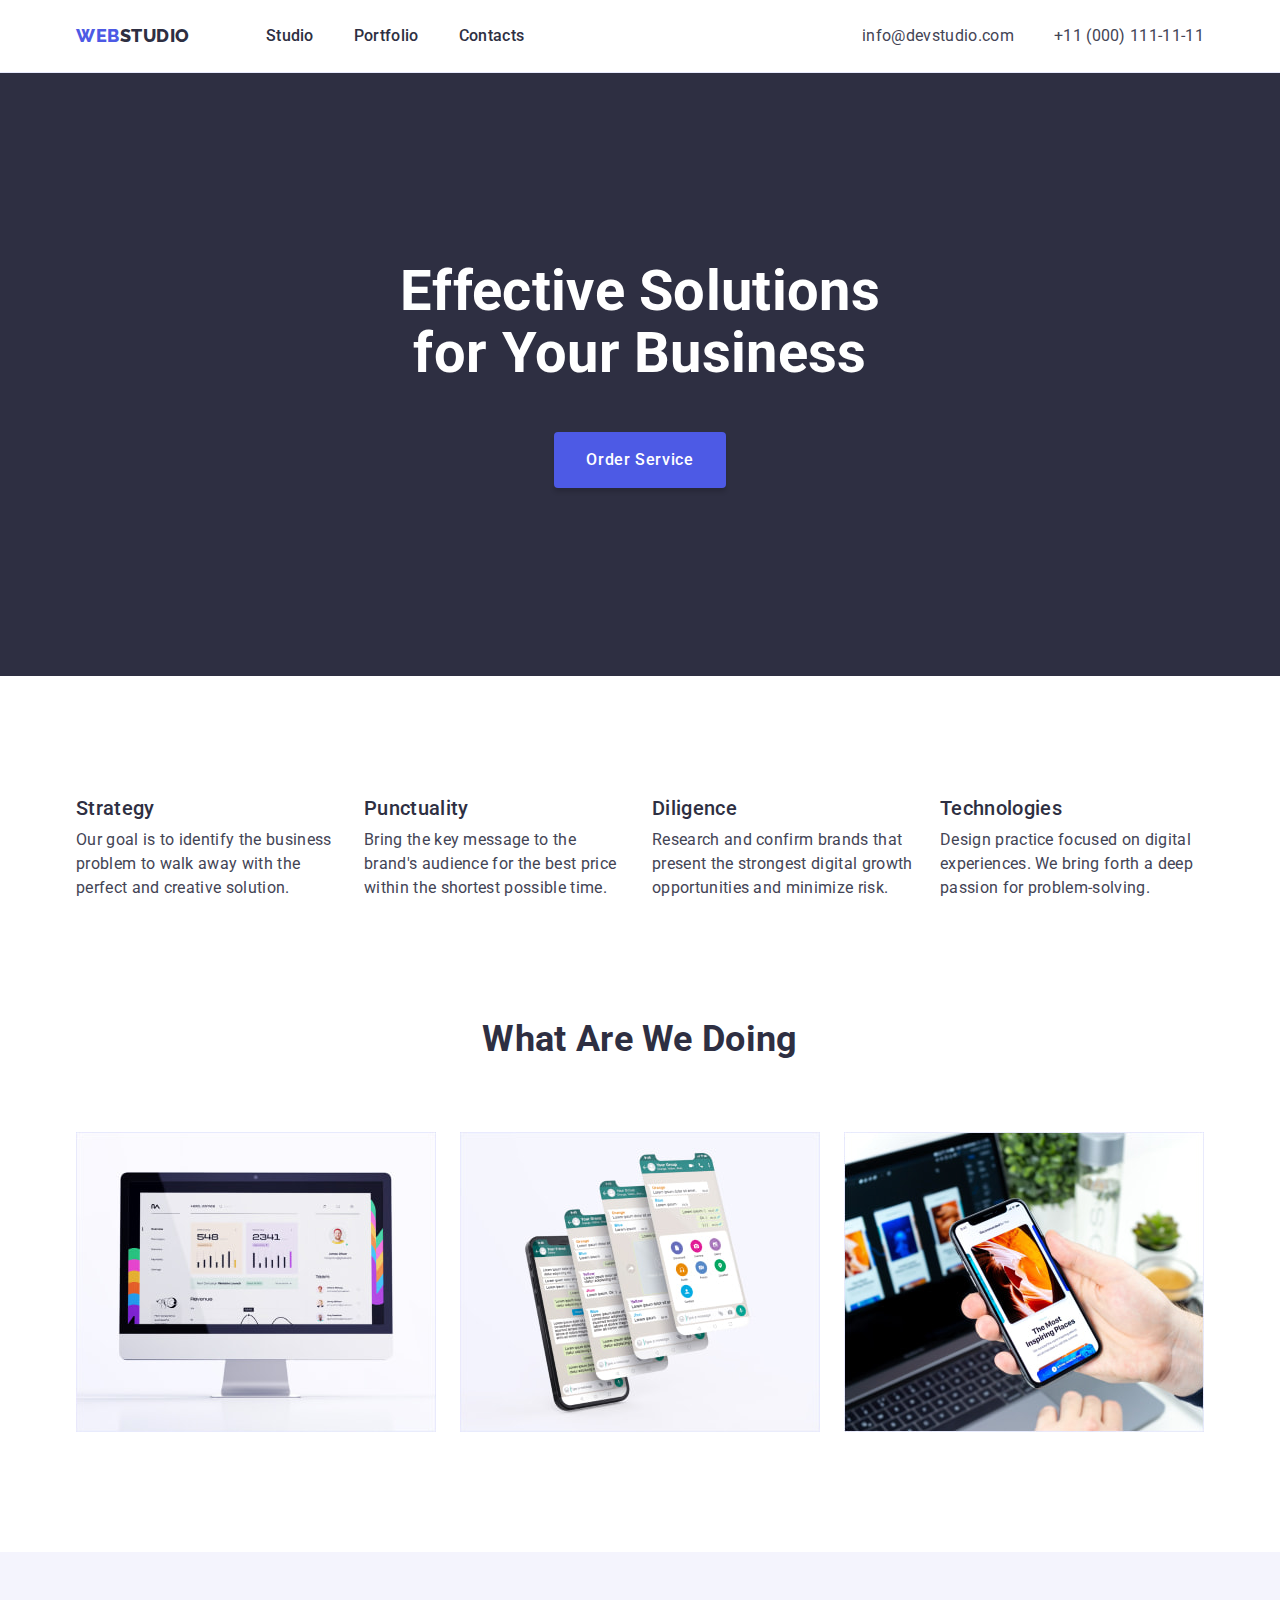
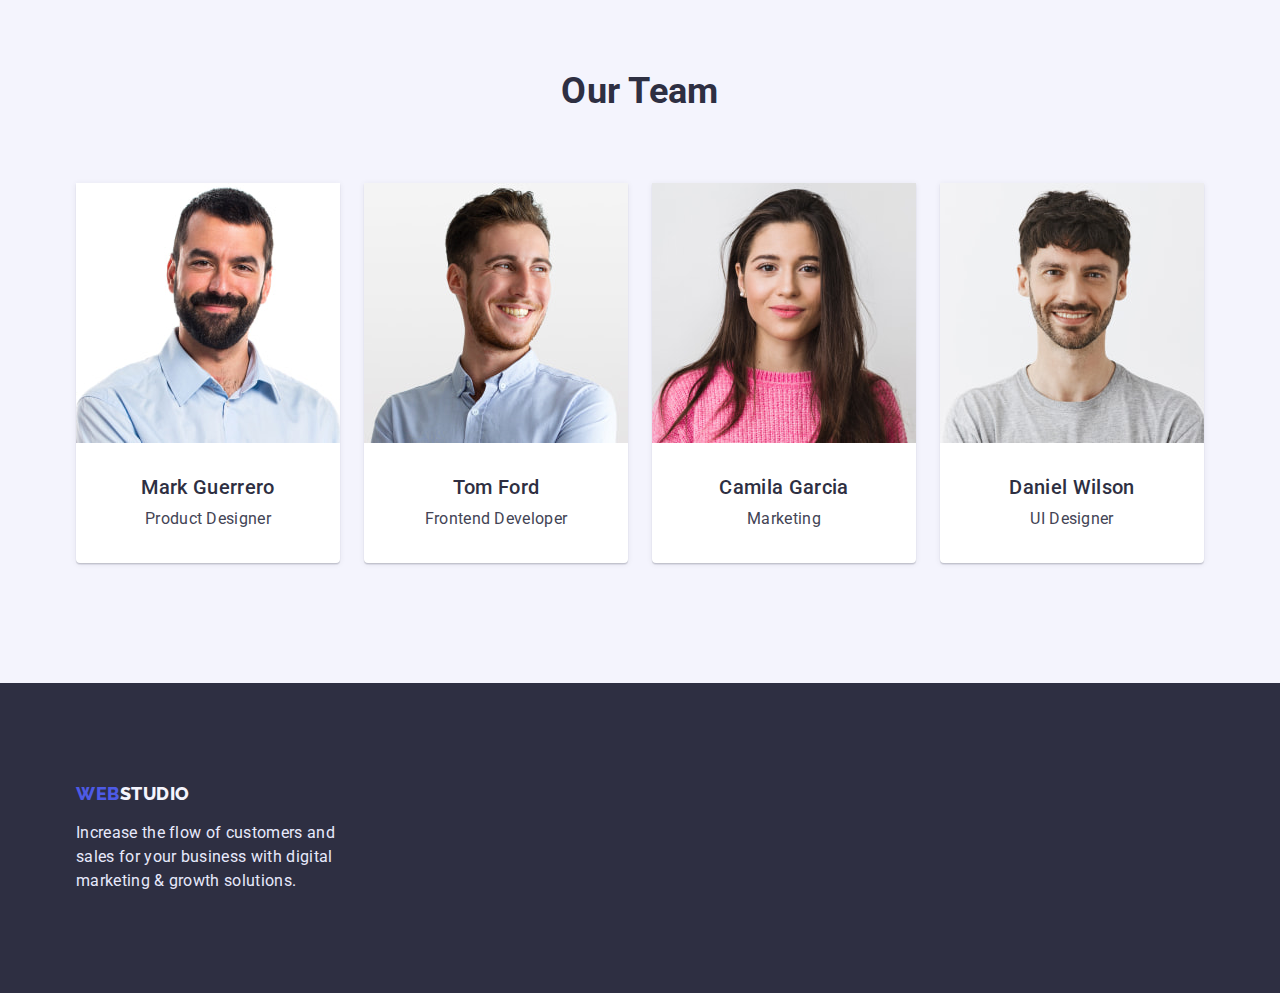
==== index.html @ b5923be6 "Initial commit" ====
<!DOCTYPE html>
<html lang="en">
  <head>
    <meta charset="UTF-8" />
    <meta http-equiv="X-UA-Compatible" content="IE=edge" />
    <meta name="viewport" content="width=device-width, initial-scale=1.0" />
    <title>WebStudio</title>
    <link rel="preconnect" href="https://fonts.googleapis.com" />
    <link rel="preconnect" href="https://fonts.gstatic.com" crossorigin />
    <link
      href="https://fonts.googleapis.com/css2?family=Raleway:wght@800&family=Roboto:wght@400;500;700;900&display=swap"
      rel="stylesheet"
    />
    <link
      rel="stylesheet"
      href="https://cdnjs.cloudflare.com/ajax/libs/modern-normalize/1.1.0/modern-normalize.min.css"
    />
    <link rel="stylesheet" href="./css/styles.css" />
  </head>
  <body>
    <!-- Site header -->
    <header class="header">
      <div class="container main-nav">
        <nav class="site-nav">
          <a href="./index.html" class="logo"
            ><span class="logo-accent">Web</span>Studio</a
          >

          <ul class="site-nav-list list">
            <li class="site-nav-item">
              <a href="./index.html" class="site-nav-link">Studio</a>
            </li>
            <li class="site-nav-item">
              <a href="./portfolio.html" class="site-nav-link">Portfolio</a>
            </li>
            <li class="site-nav-item">
              <a href="" class="site-nav-link">Contacts</a>
            </li>
          </ul>
        </nav>
        <address class="contacts">
          <ul class="contacts-list list">
            <li class="contacts-item">
              <a href="mailto:info@devstudio.com" class="contacts-link"
                >info@devstudio.com</a
              >
            </li>
            <li class="contacts-item">
              <a href="tel:+110001111111" class="contacts-link"
                >+11 (000) 111-11-11</a
              >
            </li>
          </ul>
        </address>
      </div>
    </header>
    <main>
      <!-- Hero -->
      <section class="hero">
        <div class="container">
          <h1 class="hero-title">Effective Solutions for Your Business</h1>
          <button type="button" class="hero-button">Order Service</button>
        </div>
      </section>

      <!-- Principles -->
      <section class="section principles">
        <div class="container">
          <h2 class="visually-hidden">Principles of our company</h2>

          <ul class="principles-list list">
            <li class="principles-item">
              <h3 class="title">Strategy</h3>
              <p>
                Our goal is to identify the business problem to walk away with
                the perfect and creative solution.
              </p>
            </li>
            <li class="principles-item">
              <h3 class="title">Punctuality</h3>
              <p>
                Bring the key message to the brand's audience for the best price
                within the shortest possible time.
              </p>
            </li>
            <li class="principles-item">
              <h3 class="title">Diligence</h3>
              <p>
                Research and confirm brands that present the strongest digital
                growth opportunities and minimize risk.
              </p>
            </li>
            <li class="principles-item">
              <h3 class="title">Technologies</h3>
              <p>
                Design practice focused on digital experiences. We bring forth a
                deep passion for problem-solving.
              </p>
            </li>
          </ul>
        </div>
      </section>

      <!-- Services -->
      <section class="section services">
        <div class="container">
          <h2 class="section-title">What are we doing</h2>
          <ul class="services-list list">
            <li class="services-item">
              <img
                src="./images/services/img-1.jpg"
                alt="Computer monitor"
                width="360"
              />
            </li>
            <li class="services-item">
              <img
                src="./images/services/img-2.jpg"
                alt="Phone and phone interface set"
                width="360"
              />
            </li>
            <li class="services-item">
              <img
                src="./images/services/img-3.jpg"
                alt="Hands holding a phone on the background of a laptop"
                width="360"
              />
            </li>
          </ul>
        </div>
      </section>
      <!-- Team -->
      <section class="section team">
        <div class="container">
          <h2 class="section-title">Our Team</h2>
          <ul class="team-list list">
            <li class="team-item">
              <img
                src="./images/team/img-1.jpg"
                alt="Team member Mark Guerrero"
                width="264"
              />
              <div class="team-content">
                <h3 class="title">Mark Guerrero</h3>
                <p>Product Designer</p>
              </div>
            </li>
            <li class="team-item">
              <img
                src="./images/team/img-2.jpg"
                alt="Team member Tom Ford"
                width="264"
              />
              <div class="team-content">
                <h3 class="title">Tom Ford</h3>
                <p>Frontend Developer</p>
              </div>
            </li>
            <li class="team-item">
              <img
                src="./images/team/img-3.jpg"
                alt="Team member Camila Garcia"
                width="264"
              />
              <div class="team-content">
                <h3 class="title">Camila Garcia</h3>
                <p>Marketing</p>
              </div>
            </li>
            <li class="team-item">
              <img
                src="./images/team/img-4.jpg"
                alt="Team member Daniel Wilson"
                width="264"
              />
              <div class="team-content">
                <h3 class="title">Daniel Wilson</h3>
                <p>UI Designer</p>
              </div>
            </li>
          </ul>
        </div>
      </section>
    </main>
    <!-- Footer -->
    <footer class="footer">
      <div class="container">
        <a href="./index.html" class="footer-logo"
          ><span class="logo-accent">Web</span>Studio</a
        >
        <p class="footer-description">
          Increase the flow of customers and sales for your business with
          digital marketing & growth solutions.
        </p>
      </div>
    </footer>
  </body>
</html>
---- css/styles.css ----
:root {
    --primary-text-color: #434455;
    --title-text-color: #2E2F42;
    --brand-color: #4D5AE5;
    --active-color: #404BBF;
    --accent-color: #E7E9FC;
    --primary-white-color: #FFFFFF;
    --light-color: #F4F4FD;
    --dark-background-color: #2E2F42;
}

body {
    background-color: var(--primary-white-color);
    color: var(--primary-text-color);
    font-family: 'Roboto',
        sans-serif;
    font-size: 16px;
    line-height: 1.5;
    letter-spacing: 0.02em;
}

.list {
    padding: 0;
    margin: 0;

    list-style: none;
}

img {
    display: block;
}

h1,
h2,
h3,
h4,
h5,
h6,
p {
    margin: 0;
}

.container {
    width: 1158px;
    padding-left: 15px;
    padding-right: 15px;
    margin: 0 auto;
}

.visually-hidden {
    position: absolute;
    top: -150%;
    z-index: -100;
    width: 0;
    height: 0;
    opacity: 0;
    visibility: hidden;
    user-select: none;
    pointer-events: none;
    cursor: none;
    margin: 0;
    padding: 0;
    overflow: hidden;
    border: none;
    outline: none;
    white-space: nowrap;
}

/* Header */

.header {
    border-bottom: 1px solid var(--accent-color);
}

/* Logo */

.logo {
    display: block;
    padding-top: 24px;
    padding-bottom: 24px;

    color: var(--title-text-color);
    font-family: 'Raleway', sans-serif;
    font-weight: 800;
    font-size: 18px;
    line-height: 1.3;
    letter-spacing: 0.03em;
    text-transform: uppercase;
    text-decoration: none;
}

.logo-accent {
    color: var(--brand-color);
}

/* Site Nav */

.main-nav {
    display: flex;

    align-items: center;
}

.site-nav {
    display: flex;

    align-items: center;
}

.site-nav-list {
    display: flex;
    margin-left: 76px;
    gap: 40px;
}

.site-nav-link {
    display: block;
    padding-top: 24px;
    padding-bottom: 24px;

    color: var(--title-text-color);
    font-weight: 500;
    text-decoration: none;
}

.site-nav-link:hover,
.site-nav-link:focus {
    color: var(--active-color)
}

/* Contacts */

.contacts {
    display: flex;
    margin-left: auto;
    align-items: center;
}

.contacts-list {
    display: flex;
    gap: 40px;
}

.contacts-link {
    display: block;
    padding-top: 24px;
    padding-bottom: 24px;

    color: var(--primary-text-color);
    font-style: normal;
    text-decoration: none;
}

.contacts-link:hover,
.contacts-link:focus {
    color: var(--active-color);
}

/* Hero */

.hero {
    padding-bottom: 188px;
    padding-top: 188px;

    background-color: var(--dark-background-color);
    text-align: center;
}

.hero-title {
    width: 496px;
    margin-top: 0;
    margin-bottom: 48px;
    margin-right: auto;
    margin-left: auto;

    color: var(--primary-white-color);
    font-weight: 700;
    font-size: 56px;
    line-height: 1.1;
    text-align: center;

}

.hero-button {
    min-width: 169px;
    padding: 16px 32px;
    border: 0;
    border-radius: 4px;

    background-color: var(--brand-color);
    color: var(--primary-white-color);
    font-family: 'Roboto', sans-serif;
    font-weight: 500;
    font-size: 16px;
    line-height: 1.5;
    letter-spacing: 0.04em;
    text-align: center;

    cursor: pointer;
    box-shadow: 0px 4px 4px rgba(0, 0, 0, 0.15);
}

.hero-button:hover,
.hero-button:focus {
    background-color: var(--active-color);
}

/* Section */

.section {
    padding-top: 120px;
    padding-bottom: 120px;
}

.section-title {
    margin-top: 0;
    margin-bottom: 72px;

    color: var(--title-text-color);
    font-weight: 700;
    font-size: 36px;
    line-height: 1.1;
    text-transform: capitalize;
    text-align: center;
}

.principles-list .title,
.team-list .title,
.works-list .title {
    margin-top: 0;
    margin-bottom: 8px;

    color: var(--title-text-color);
    font-weight: 500;
    font-size: 20px;
    line-height: 1.2;
}

/* Principle section */

.principles-list {
    display: flex;
    gap: 24px;
}

.principles-item {
    width: calc((100% - 72px) / 4);
}

/* Services section */

.services {
    padding-top: 0;
}

.services-list {
    display: flex;
    gap: 24px;
}

.services-item {
    width: calc((100% - 48px) / 3);
}

/* Team section */

.team {
    background-color: var(--light-color);
}

.team-list {
    display: flex;
    gap: 24px;
}

.team-item {
    width: calc((100% - 72px) / 4);
    border-radius: 0px 0px 4px 4px;

    background-color: var(--primary-white-color);
    text-align: center;

    box-shadow: 0px 1px 6px rgba(46, 47, 66, 0.08), 0px 1px 1px rgba(46, 47, 66, 0.16), 0px 2px 1px rgba(46, 47, 66, 0.08);
}

.team-content {
    padding: 32px 16px;
}

/* Works section */

.works {
    padding-top: 96px;
}

.filters {
    display: flex;
    justify-content: center;
    margin-bottom: 72px;
    gap: 24px;
}

.filters-button {
    padding: 12px 24px;
    border: 1px solid #E7E9FC;
    border-radius: 4px;

    background-color: var(--light-color);
    color: var(--brand-color);
    font-family: 'Roboto', sans-serif;
    font-weight: 500;
    font-size: 16px;
    line-height: 1.5;
    letter-spacing: 0.04em;
    text-align: center;

    cursor: pointer;
}

.filters-button:hover,
.filters-button:focus {
    background-color: var(--active-color);
    color: var(--primary-white-color);
}

.works-list {
    display: flex;
    flex-wrap: wrap;
    column-gap: 24px;
    row-gap: 48px;
}

.works-item {
    width: calc((100% - 48px) / 3);

    background-color: var(--primary-white-color);
}

.works-link {
    text-decoration: none;
}

.works-description {
    color: var(--primary-text-color);
}

.works-card {
    padding: 32px 0 32px 16px;
    border: 1px solid var(--accent-color);
    border-top: 0;
}

/* Footer */

.footer {
    padding-top: 100px;
    padding-bottom: 100px;

    background-color: var(--dark-background-color);
}

.footer-logo {
    display: block;
    margin-bottom: 16px;

    color: var(--light-color);
    font-family: 'Raleway', sans-serif;
    font-weight: 800;
    font-size: 18px;
    line-height: 1.2;
    letter-spacing: 0.03em;
    text-transform: uppercase;
    text-decoration: none;
}

.footer-description {
    max-width: 264px;

    color: var(--accent-color);
}
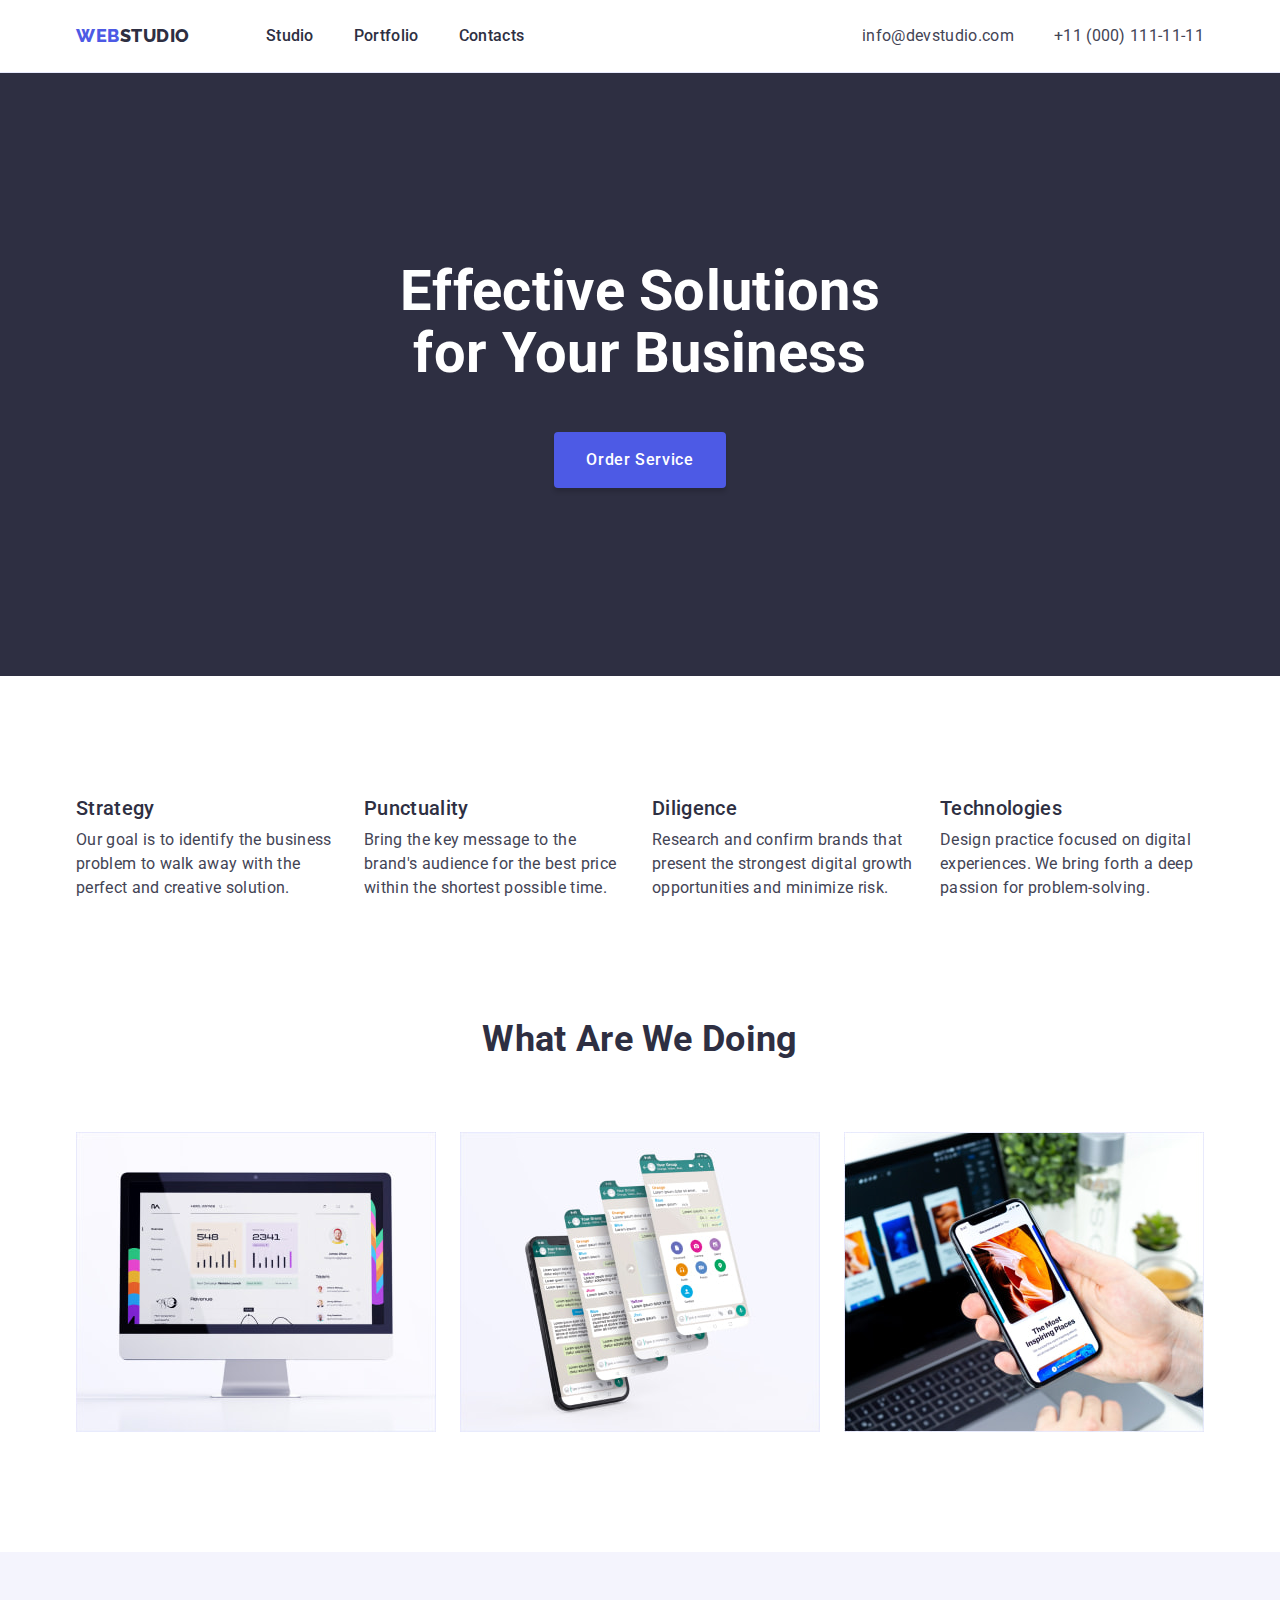
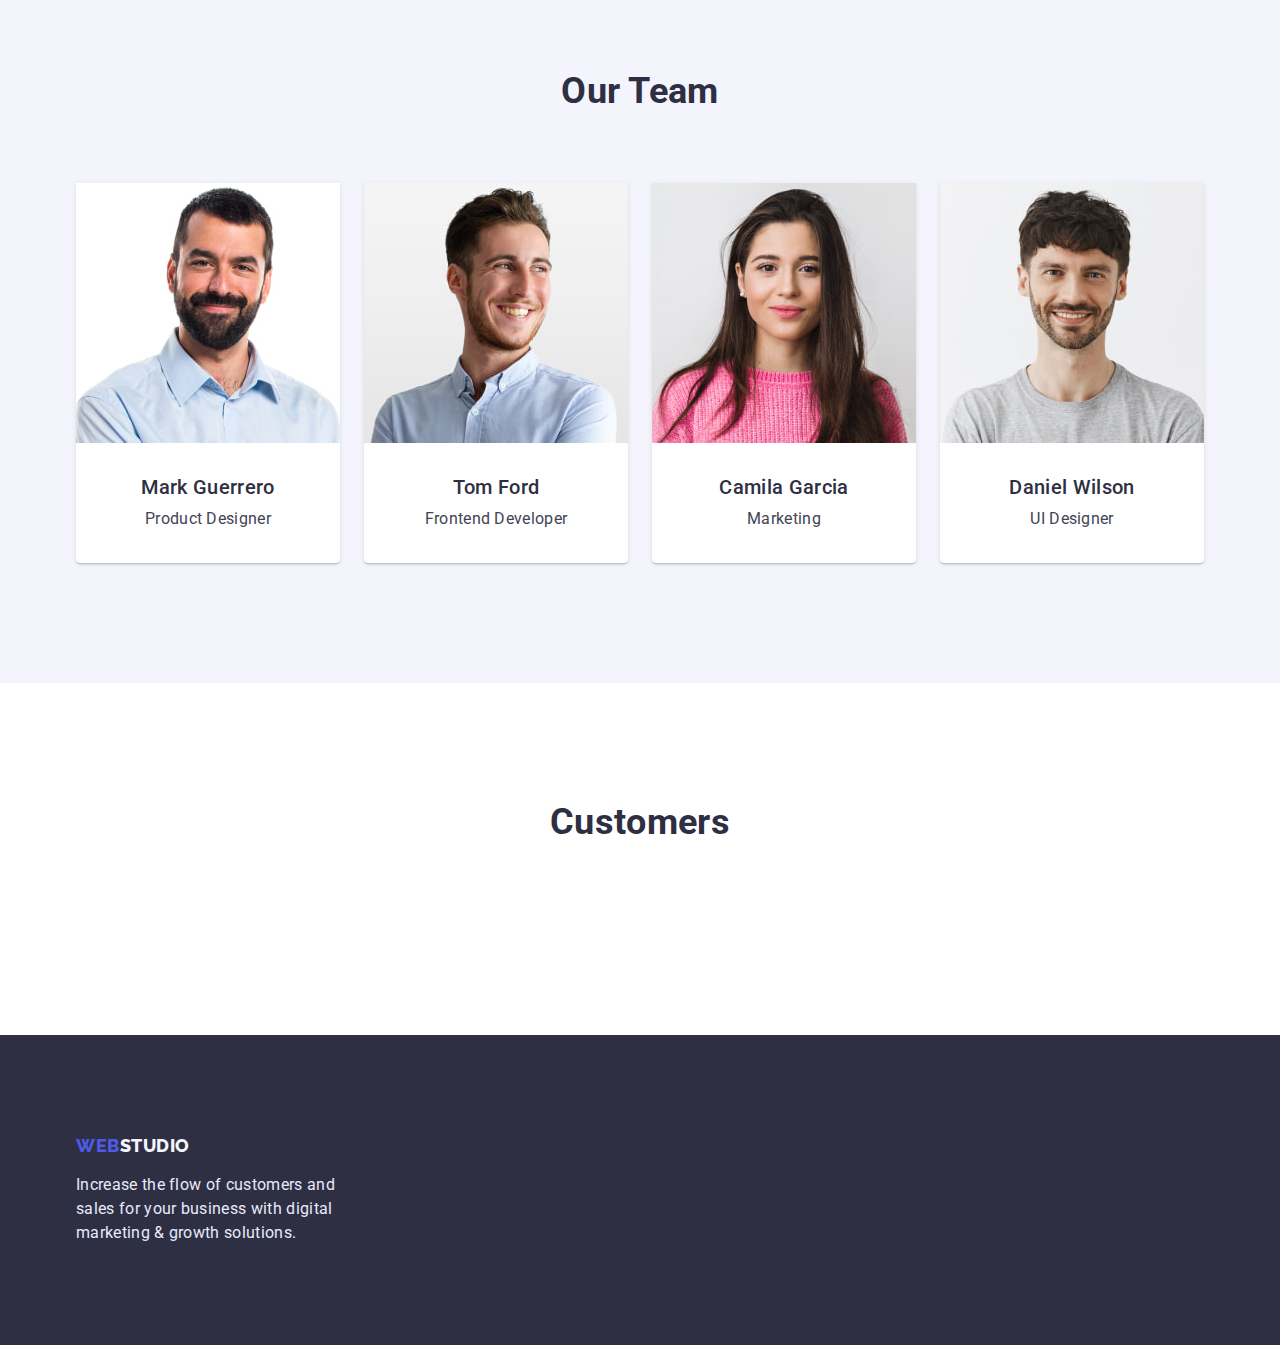
==== commit 63553423: "Add classes for principles, add customers section" ====
--- a/index.html
+++ b/index.html
@@ -22,31 +22,33 @@
     <header class="header">
       <div class="container main-nav">
         <nav class="site-nav">
-          <a href="./index.html" class="logo"
+          <a href="./index.html" class="logo link"
             ><span class="logo-accent">Web</span>Studio</a
           >
 
           <ul class="site-nav-list list">
             <li class="site-nav-item">
-              <a href="./index.html" class="site-nav-link">Studio</a>
+              <a href="./index.html" class="site-nav-link link">Studio</a>
             </li>
             <li class="site-nav-item">
-              <a href="./portfolio.html" class="site-nav-link">Portfolio</a>
+              <a href="./portfolio.html" class="site-nav-link link"
+                >Portfolio</a
+              >
             </li>
             <li class="site-nav-item">
-              <a href="" class="site-nav-link">Contacts</a>
+              <a href="" class="site-nav-link link">Contacts</a>
             </li>
           </ul>
         </nav>
         <address class="contacts">
           <ul class="contacts-list list">
             <li class="contacts-item">
-              <a href="mailto:info@devstudio.com" class="contacts-link"
+              <a href="mailto:info@devstudio.com" class="contacts-link link"
                 >info@devstudio.com</a
               >
             </li>
             <li class="contacts-item">
-              <a href="tel:+110001111111" class="contacts-link"
+              <a href="tel:+110001111111" class="contacts-link link"
                 >+11 (000) 111-11-11</a
               >
             </li>
@@ -69,28 +71,28 @@
           <h2 class="visually-hidden">Principles of our company</h2>
 
           <ul class="principles-list list">
-            <li class="principles-item">
+            <li class="principles-item icon-antenna">
               <h3 class="title">Strategy</h3>
               <p>
                 Our goal is to identify the business problem to walk away with
                 the perfect and creative solution.
               </p>
             </li>
-            <li class="principles-item">
+            <li class="principles-item icon-clock">
               <h3 class="title">Punctuality</h3>
               <p>
                 Bring the key message to the brand's audience for the best price
                 within the shortest possible time.
               </p>
             </li>
-            <li class="principles-item">
+            <li class="principles-item icon-diagram">
               <h3 class="title">Diligence</h3>
               <p>
                 Research and confirm brands that present the strongest digital
                 growth opportunities and minimize risk.
               </p>
             </li>
-            <li class="principles-item">
+            <li class="principles-item icon-astronaut">
               <h3 class="title">Technologies</h3>
               <p>
                 Design practice focused on digital experiences. We bring forth a
@@ -180,13 +182,19 @@
               </div>
             </li>
           </ul>
+        </div>
+      </section>
+      <!-- Customers -->
+      <section class="section customers">
+        <div class="container">
+          <h2 class="section-title">Customers</h2>
         </div>
       </section>
     </main>
     <!-- Footer -->
     <footer class="footer">
       <div class="container">
-        <a href="./index.html" class="footer-logo"
+        <a href="./index.html" class="footer-logo link"
           ><span class="logo-accent">Web</span>Studio</a
         >
         <p class="footer-description">
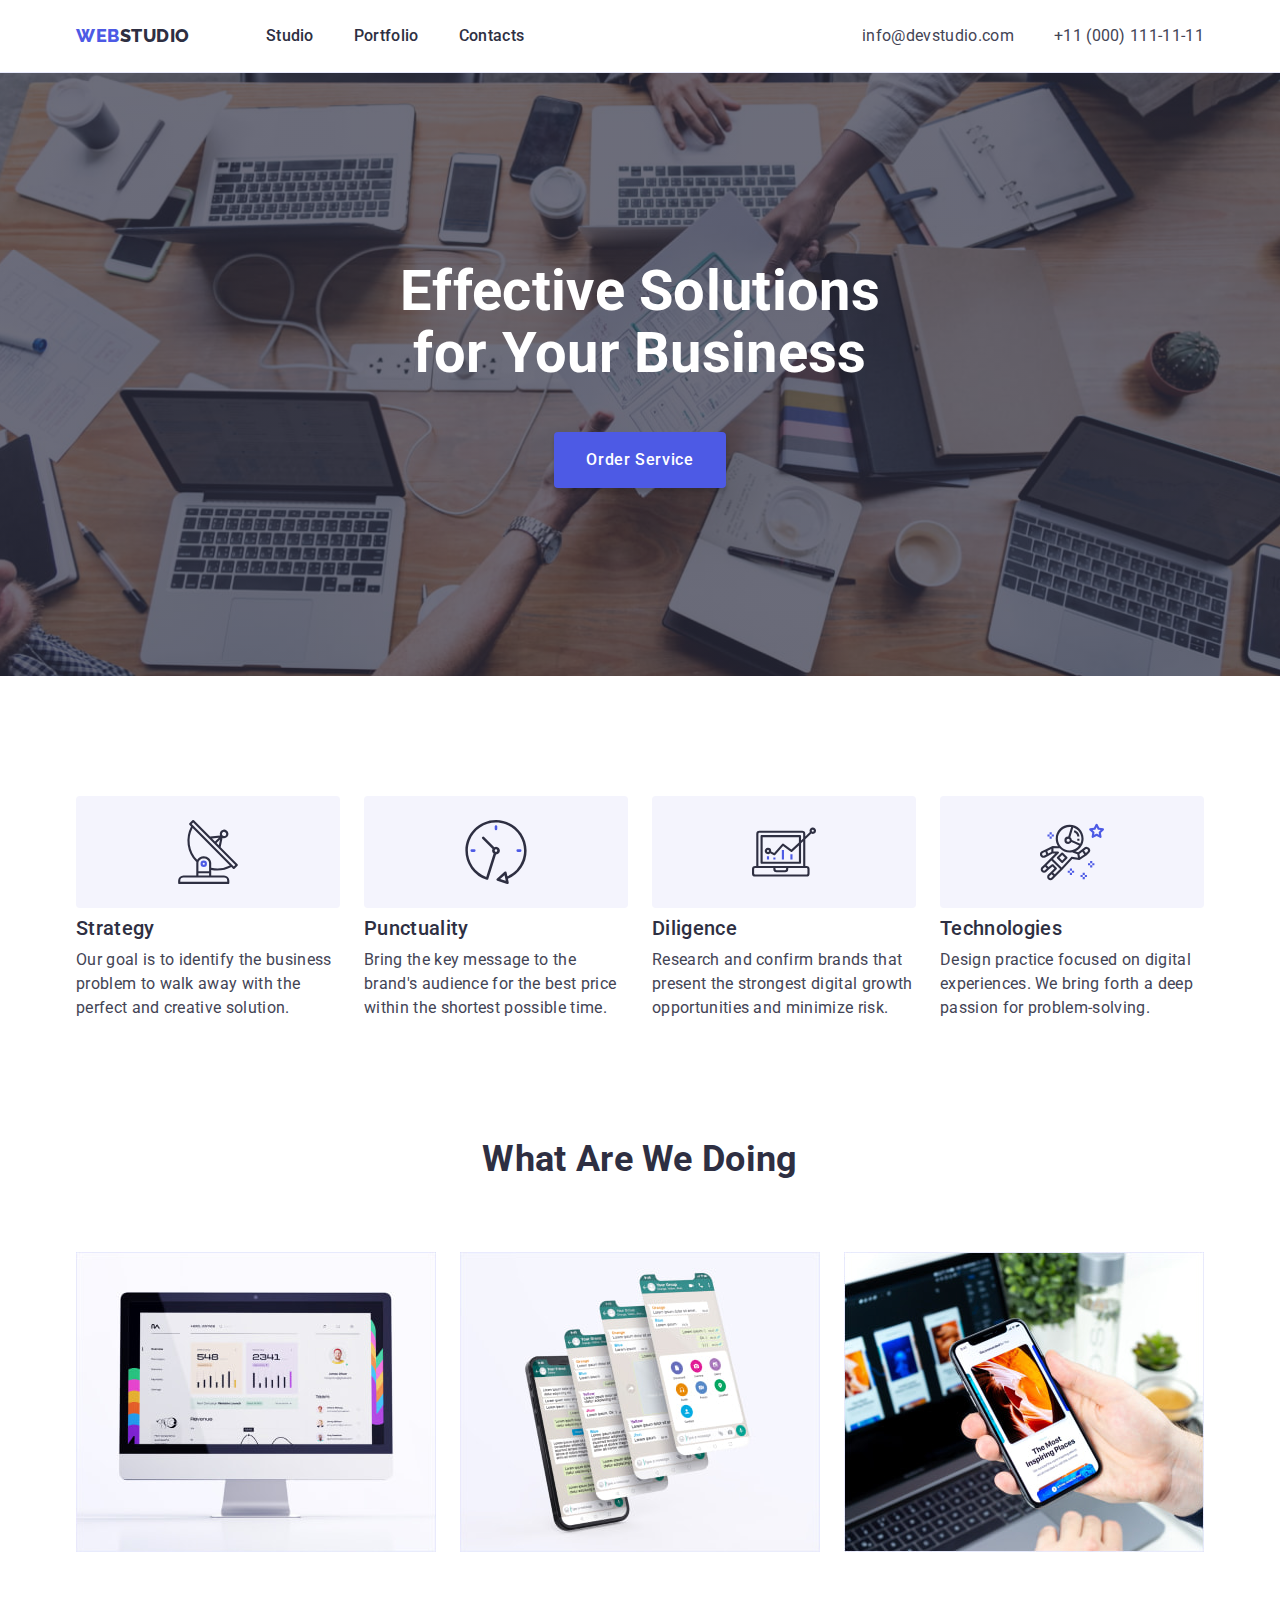
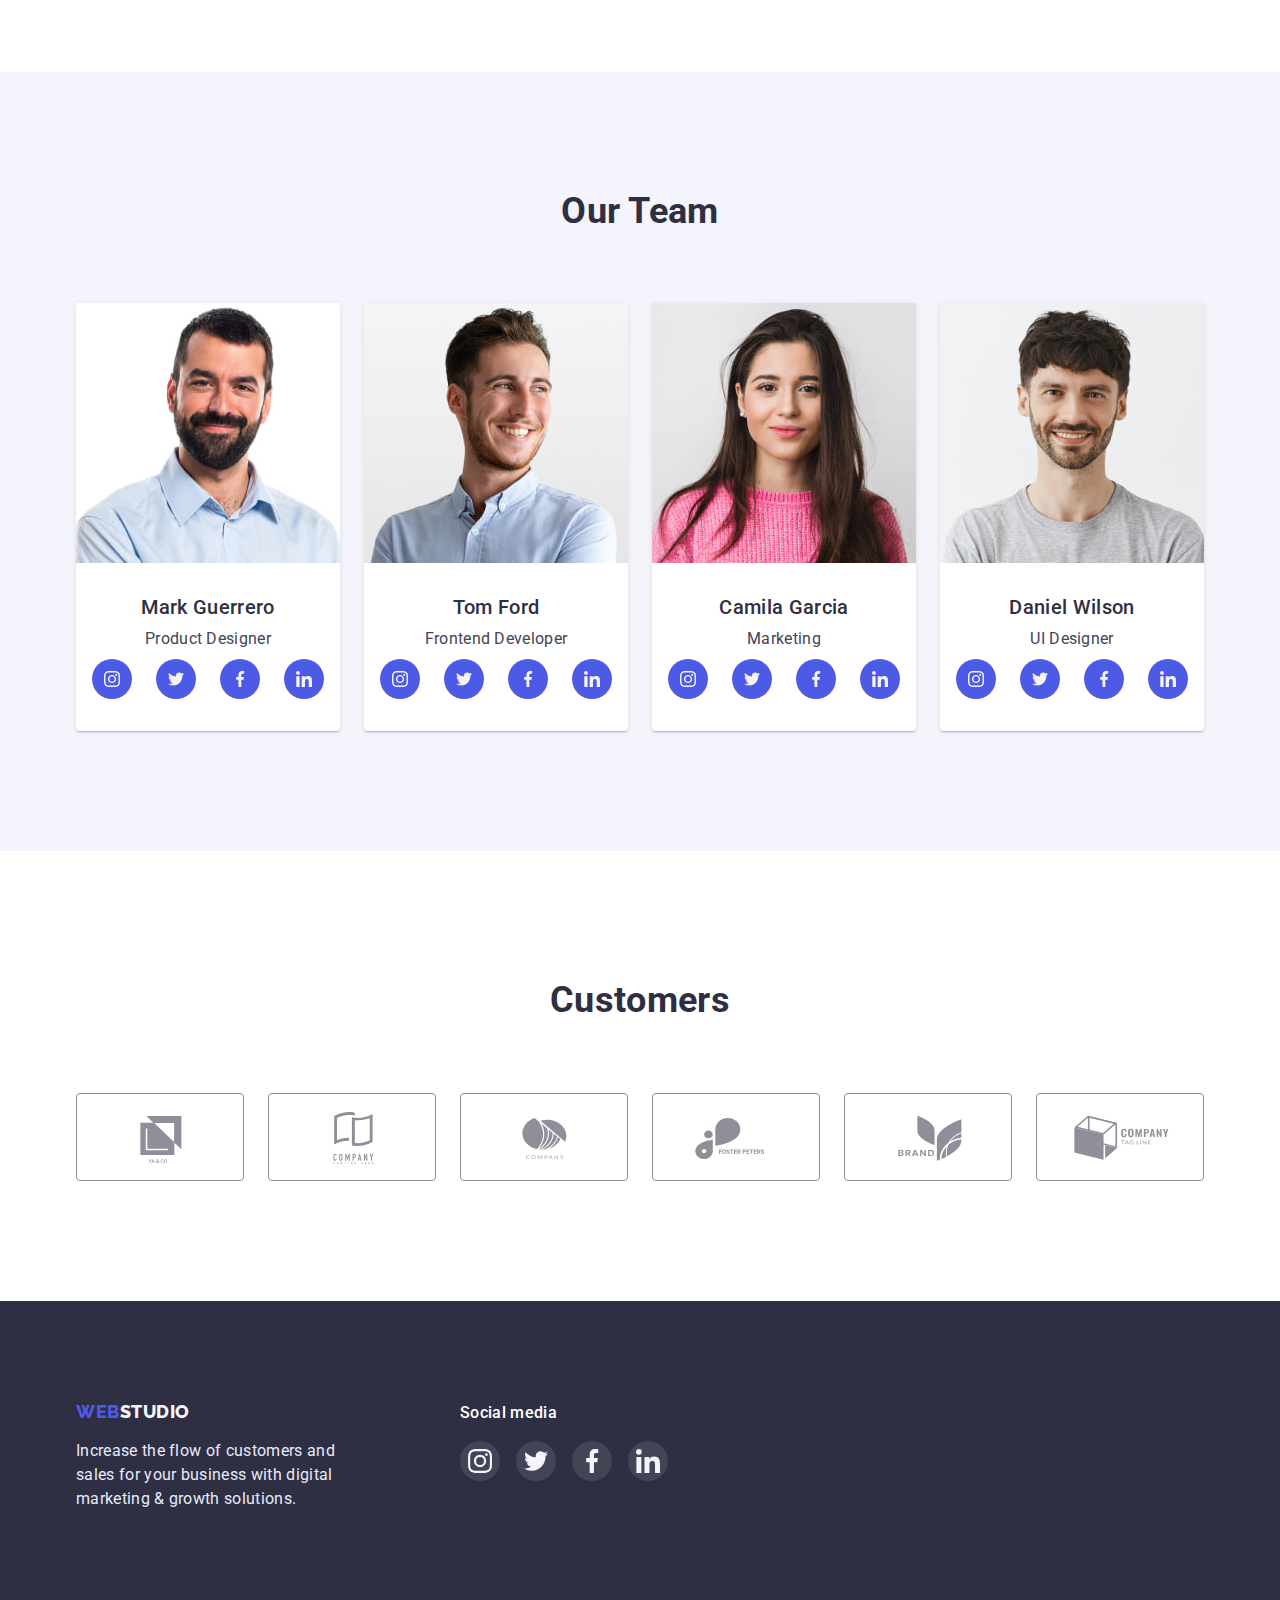
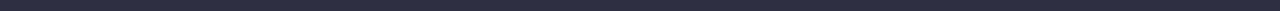
==== commit 5855376d: "Add classes, inline svg sprite" ====
--- a/index.html
+++ b/index.html
@@ -69,7 +69,6 @@
       <section class="section principles">
         <div class="container">
           <h2 class="visually-hidden">Principles of our company</h2>
-
           <ul class="principles-list list">
             <li class="principles-item icon-antenna">
               <h3 class="title">Strategy</h3>
@@ -132,6 +131,7 @@
           </ul>
         </div>
       </section>
+
       <!-- Team -->
       <section class="section team">
         <div class="container">
@@ -145,7 +145,43 @@
               />
               <div class="team-content">
                 <h3 class="title">Mark Guerrero</h3>
-                <p>Product Designer</p>
+                <p class="team-description">Product Designer</p>
+                <ul class="team-list-icon list">
+                  <li class="team-item-icon">
+                    <a href="" class="team-link-icon link">
+                      <svg class="team-icon">
+                        <use
+                          href="./images/symbol-defs.svg#icon-instagram"
+                        ></use>
+                      </svg>
+                    </a>
+                  </li>
+                  <li class="team-item-icon">
+                    <a href="" class="team-link-icon link">
+                      <svg class="team-icon">
+                        <use href="./images/symbol-defs.svg#icon-twitter"></use>
+                      </svg>
+                    </a>
+                  </li>
+                  <li class="team-item-icon">
+                    <a href="" class="team-link-icon link">
+                      <svg class="team-icon">
+                        <use
+                          href="./images/symbol-defs.svg#icon-facebook"
+                        ></use>
+                      </svg>
+                    </a>
+                  </li>
+                  <li class="team-item-icon">
+                    <a href="" class="team-link-icon link">
+                      <svg class="team-icon">
+                        <use
+                          href="./images/symbol-defs.svg#icon-linkedin"
+                        ></use>
+                      </svg>
+                    </a>
+                  </li>
+                </ul>
               </div>
             </li>
             <li class="team-item">
@@ -156,7 +192,43 @@
               />
               <div class="team-content">
                 <h3 class="title">Tom Ford</h3>
-                <p>Frontend Developer</p>
+                <p class="team-description">Frontend Developer</p>
+                <ul class="team-list-icon list">
+                  <li class="team-item-icon">
+                    <a href="" class="team-link-icon link">
+                      <svg class="team-icon">
+                        <use
+                          href="./images/symbol-defs.svg#icon-instagram"
+                        ></use>
+                      </svg>
+                    </a>
+                  </li>
+                  <li class="team-item-icon">
+                    <a href="" class="team-link-icon link">
+                      <svg class="team-icon">
+                        <use href="./images/symbol-defs.svg#icon-twitter"></use>
+                      </svg>
+                    </a>
+                  </li>
+                  <li class="team-item-icon">
+                    <a href="" class="team-link-icon link">
+                      <svg class="team-icon">
+                        <use
+                          href="./images/symbol-defs.svg#icon-facebook"
+                        ></use>
+                      </svg>
+                    </a>
+                  </li>
+                  <li class="team-item-icon">
+                    <a href="" class="team-link-icon link">
+                      <svg class="team-icon">
+                        <use
+                          href="./images/symbol-defs.svg#icon-linkedin"
+                        ></use>
+                      </svg>
+                    </a>
+                  </li>
+                </ul>
               </div>
             </li>
             <li class="team-item">
@@ -167,7 +239,43 @@
               />
               <div class="team-content">
                 <h3 class="title">Camila Garcia</h3>
-                <p>Marketing</p>
+                <p class="team-description">Marketing</p>
+                <ul class="team-list-icon list">
+                  <li class="team-item-icon">
+                    <a href="" class="team-link-icon link">
+                      <svg class="team-icon">
+                        <use
+                          href="./images/symbol-defs.svg#icon-instagram"
+                        ></use>
+                      </svg>
+                    </a>
+                  </li>
+                  <li class="team-item-icon">
+                    <a href="" class="team-link-icon link">
+                      <svg class="team-icon">
+                        <use href="./images/symbol-defs.svg#icon-twitter"></use>
+                      </svg>
+                    </a>
+                  </li>
+                  <li class="team-item-icon">
+                    <a href="" class="team-link-icon link">
+                      <svg class="team-icon">
+                        <use
+                          href="./images/symbol-defs.svg#icon-facebook"
+                        ></use>
+                      </svg>
+                    </a>
+                  </li>
+                  <li class="team-item-icon">
+                    <a href="" class="team-link-icon link">
+                      <svg class="team-icon">
+                        <use
+                          href="./images/symbol-defs.svg#icon-linkedin"
+                        ></use>
+                      </svg>
+                    </a>
+                  </li>
+                </ul>
               </div>
             </li>
             <li class="team-item">
@@ -178,29 +286,146 @@
               />
               <div class="team-content">
                 <h3 class="title">Daniel Wilson</h3>
-                <p>UI Designer</p>
+                <p class="team-description">UI Designer</p>
+                <ul class="team-list-icon list">
+                  <li class="team-item-icon">
+                    <a href="" class="team-link-icon link">
+                      <svg class="team-icon">
+                        <use
+                          href="./images/symbol-defs.svg#icon-instagram"
+                        ></use>
+                      </svg>
+                    </a>
+                  </li>
+                  <li class="team-item-icon">
+                    <a href="" class="team-link-icon link">
+                      <svg class="team-icon">
+                        <use href="./images/symbol-defs.svg#icon-twitter"></use>
+                      </svg>
+                    </a>
+                  </li>
+                  <li class="team-item-icon">
+                    <a href="" class="team-link-icon link">
+                      <svg class="team-icon">
+                        <use
+                          href="./images/symbol-defs.svg#icon-facebook"
+                        ></use>
+                      </svg>
+                    </a>
+                  </li>
+                  <li class="team-item-icon">
+                    <a href="" class="team-link-icon link">
+                      <svg class="team-icon">
+                        <use
+                          href="./images/symbol-defs.svg#icon-linkedin"
+                        ></use>
+                      </svg>
+                    </a>
+                  </li>
+                </ul>
               </div>
             </li>
           </ul>
         </div>
       </section>
+
       <!-- Customers -->
       <section class="section customers">
         <div class="container">
           <h2 class="section-title">Customers</h2>
+          <ul class="customers-list list">
+            <li class="customers-item">
+              <a href="" class="customers-link link">
+                <svg class="customers-icon">
+                  <use href="./images/symbol-defs.svg#icon-client-1"></use>
+                </svg>
+              </a>
+            </li>
+            <li class="customers-item">
+              <a href="" class="customers-link link">
+                <svg class="customers-icon">
+                  <use href="./images/symbol-defs.svg#icon-client-2"></use>
+                </svg>
+              </a>
+            </li>
+            <li class="customers-item">
+              <a href="" class="customers-link link">
+                <svg class="customers-icon">
+                  <use href="./images/symbol-defs.svg#icon-client-3"></use>
+                </svg>
+              </a>
+            </li>
+            <li class="customers-item">
+              <a href="" class="customers-link link">
+                <svg class="customers-icon">
+                  <use href="./images/symbol-defs.svg#icon-client-4"></use>
+                </svg>
+              </a>
+            </li>
+            <li class="customers-item">
+              <a href="" class="customers-link link">
+                <svg class="customers-icon">
+                  <use href="./images/symbol-defs.svg#icon-client-5"></use>
+                </svg>
+              </a>
+            </li>
+            <li class="customers-item">
+              <a href="" class="customers-link link">
+                <svg class="customers-icon">
+                  <use href="./images/symbol-defs.svg#icon-client-6"></use>
+                </svg>
+              </a>
+            </li>
+          </ul>
         </div>
       </section>
     </main>
+
     <!-- Footer -->
     <footer class="footer">
-      <div class="container">
-        <a href="./index.html" class="footer-logo link"
-          ><span class="logo-accent">Web</span>Studio</a
-        >
-        <p class="footer-description">
-          Increase the flow of customers and sales for your business with
-          digital marketing & growth solutions.
-        </p>
+      <div class="container footer-container">
+        <div class="footer-content">
+          <a href="./index.html" class="footer-logo link"
+            ><span class="logo-accent">Web</span>Studio</a
+          >
+          <p class="footer-description">
+            Increase the flow of customers and sales for your business with
+            digital marketing & growth solutions.
+          </p>
+        </div>
+        <div class="footer-social">
+          <h3 class="footer-title-icon">Social media</h3>
+          <ul class="footer-list-icon list">
+            <li class="footer-item-icon">
+              <a href="" class="footer-link-icon link">
+                <svg class="footer-icon">
+                  <use href="./images/symbol-defs.svg#icon-instagram"></use>
+                </svg>
+              </a>
+            </li>
+            <li class="footer-item-icon">
+              <a href="" class="footer-link-icon link">
+                <svg class="footer-icon">
+                  <use href="./images/symbol-defs.svg#icon-twitter"></use>
+                </svg>
+              </a>
+            </li>
+            <li class="footer-item-icon">
+              <a href="" class="footer-link-icon link">
+                <svg class="footer-icon">
+                  <use href="./images/symbol-defs.svg#icon-facebook"></use>
+                </svg>
+              </a>
+            </li>
+            <li class="footer-item-icon">
+              <a href="" class="footer-link-icon link">
+                <svg class="footer-icon">
+                  <use href="./images/symbol-defs.svg#icon-linkedin"></use>
+                </svg>
+              </a>
+            </li>
+          </ul>
+        </div>
       </div>
     </footer>
   </body>
--- a/css/styles.css
+++ b/css/styles.css
@@ -3,10 +3,12 @@
     --title-text-color: #2E2F42;
     --brand-color: #4D5AE5;
     --active-color: #404BBF;
+    --active-accent-color: #31D0AA;
     --accent-color: #E7E9FC;
     --primary-white-color: #FFFFFF;
     --light-color: #F4F4FD;
     --dark-background-color: #2E2F42;
+    --box-color: #8E8F99;
 }
 
 body {
@@ -26,8 +28,14 @@
     list-style: none;
 }
 
+.link {
+    text-decoration: none;
+}
+
 img {
     display: block;
+    max-width: 100%;
+    height: auto;
 }
 
 h1,
@@ -41,7 +49,7 @@
 }
 
 .container {
-    width: 1158px;
+    max-width: 1158px;
     padding-left: 15px;
     padding-right: 15px;
     margin: 0 auto;
@@ -86,7 +94,6 @@
     line-height: 1.3;
     letter-spacing: 0.03em;
     text-transform: uppercase;
-    text-decoration: none;
 }
 
 .logo-accent {
@@ -120,7 +127,6 @@
 
     color: var(--title-text-color);
     font-weight: 500;
-    text-decoration: none;
 }
 
 .site-nav-link:hover,
@@ -148,7 +154,6 @@
 
     color: var(--primary-text-color);
     font-style: normal;
-    text-decoration: none;
 }
 
 .contacts-link:hover,
@@ -159,16 +164,22 @@
 /* Hero */
 
 .hero {
+    max-width: 1440px;
     padding-bottom: 188px;
     padding-top: 188px;
-
+    margin-left: auto;
+    margin-top: auto;
+
+    background-image: linear-gradient(rgba(46, 47, 66, 0.7), rgba(46, 47, 66, 0.7)), url(../images/hero/people-office.jpg);
+    background-repeat: no-repeat;
+    background-position: center;
+    background-size: cover;
     background-color: var(--dark-background-color);
     text-align: center;
 }
 
 .hero-title {
     width: 496px;
-    margin-top: 0;
     margin-bottom: 48px;
     margin-right: auto;
     margin-left: auto;
@@ -213,7 +224,6 @@
 }
 
 .section-title {
-    margin-top: 0;
     margin-bottom: 72px;
 
     color: var(--title-text-color);
@@ -227,7 +237,6 @@
 .principles-list .title,
 .team-list .title,
 .works-list .title {
-    margin-top: 0;
     margin-bottom: 8px;
 
     color: var(--title-text-color);
@@ -247,6 +256,35 @@
     width: calc((100% - 72px) / 4);
 }
 
+.principles-item::before {
+    display: block;
+    content: "";
+    height: 112px;
+    width: 264px;
+    margin-bottom: 8px;
+    background-size: 64px;
+    background-repeat: no-repeat;
+    background-position: center;
+    background-color: var(--light-color);
+    border-radius: 4px;
+}
+
+.icon-antenna::before {
+    background-image: url(../images/principles/antenna.svg);
+}
+
+.icon-clock::before {
+    background-image: url(../images/principles/clock.svg);
+}
+
+.icon-diagram::before {
+    background-image: url(../images/principles/diagram.svg);
+}
+
+.icon-astronaut::before {
+    background-image: url(../images/principles/astronaut.svg);
+}
+
 /* Services section */
 
 .services {
@@ -285,6 +323,81 @@
 
 .team-content {
     padding: 32px 16px;
+}
+
+.team-description {
+    margin-bottom: 8px;
+}
+
+.team-list-icon {
+    display: flex;
+    gap: 24px;
+}
+
+.team-item-icon {
+    width: 40px;
+    height: 40px;
+}
+
+.team-link-icon {
+    display: flex;
+    background-color: var(--brand-color);
+    width: 100%;
+    height: 100%;
+    border-radius: 50%;
+    align-items: center;
+    justify-content: center;
+    color: var(--light-color);
+}
+
+.team-link-icon:hover,
+.team-link-icon:focus {
+    background-color: var(--active-color);
+}
+
+.team-icon {
+    width: 16px;
+    height: 16px;
+    fill: currentColor;
+}
+
+/* Customers section */
+
+.customers {
+    padding-top: 130px;
+}
+
+.customers-list {
+    display: flex;
+    gap: 24px;
+}
+
+.customers-item {
+    width: 168px;
+    height: 88px;
+}
+
+.customers-link {
+    display: flex;
+    width: 100%;
+    height: 100%;
+    border: 1px solid var(--box-color);
+    border-radius: 4px;
+    align-items: center;
+    justify-content: center;
+    color: var(--box-color)
+}
+
+.customers-link:hover,
+.customers-link:focus {
+    color: var(--active-color);
+    border: 1px solid var(--active-color);
+}
+
+.customers-icon {
+    width: 104px;
+    height: 56px;
+    fill: currentColor;
 }
 
 /* Works section */
@@ -337,11 +450,16 @@
 }
 
 .works-link {
-    text-decoration: none;
-}
-
-.works-description {
-    color: var(--primary-text-color);
+    display: block;
+    width: 100%;
+    height: 100%;
+}
+
+.works-link:hover,
+.works-link:focus {
+    box-shadow: 0px 1px 6px rgba(46, 47, 66, 0.08),
+        0px 1px 1px rgba(46, 47, 66, 0.16),
+        0px 2px 1px rgba(46, 47, 66, 0.08);
 }
 
 .works-card {
@@ -350,6 +468,10 @@
     border-top: 0;
 }
 
+.works-description {
+    color: var(--primary-text-color);
+}
+
 /* Footer */
 
 .footer {
@@ -357,6 +479,15 @@
     padding-bottom: 100px;
 
     background-color: var(--dark-background-color);
+}
+
+.footer-container {
+    display: flex;
+}
+
+.footer-content {
+    max-width: 264px;
+    margin-right: 120px;
 }
 
 .footer-logo {
@@ -370,11 +501,56 @@
     line-height: 1.2;
     letter-spacing: 0.03em;
     text-transform: uppercase;
-    text-decoration: none;
 }
 
 .footer-description {
-    max-width: 264px;
-
     color: var(--accent-color);
+}
+
+.footer-social {
+    max-width: 208px;
+}
+
+.footer-title-icon {
+    margin-bottom: 16px;
+
+    color: var(--primary-white-color);
+    font-family: 'Roboto', sans-serif;
+    font-style: normal;
+    font-weight: 500;
+    font-size: 16px;
+    /* line-height: 1.5px; */
+    letter-spacing: 0.02em;
+}
+
+.footer-list-icon {
+    display: flex;
+    gap: 16px;
+}
+
+.footer-item-icon {
+    width: 40px;
+    height: 40px;
+}
+
+.footer-link-icon {
+    display: flex;
+    background-color: rgba(255, 255, 255, 0.1);
+    width: 100%;
+    height: 100%;
+    border-radius: 50%;
+    align-items: center;
+    justify-content: center;
+    color: var(--light-color);
+}
+
+.footer-link-icon:hover,
+.footer-link-icon:focus {
+    background-color: var(--active-accent-color);
+}
+
+.footer-icon {
+    width: 24px;
+    height: 24px;
+    fill: currentColor;
 }